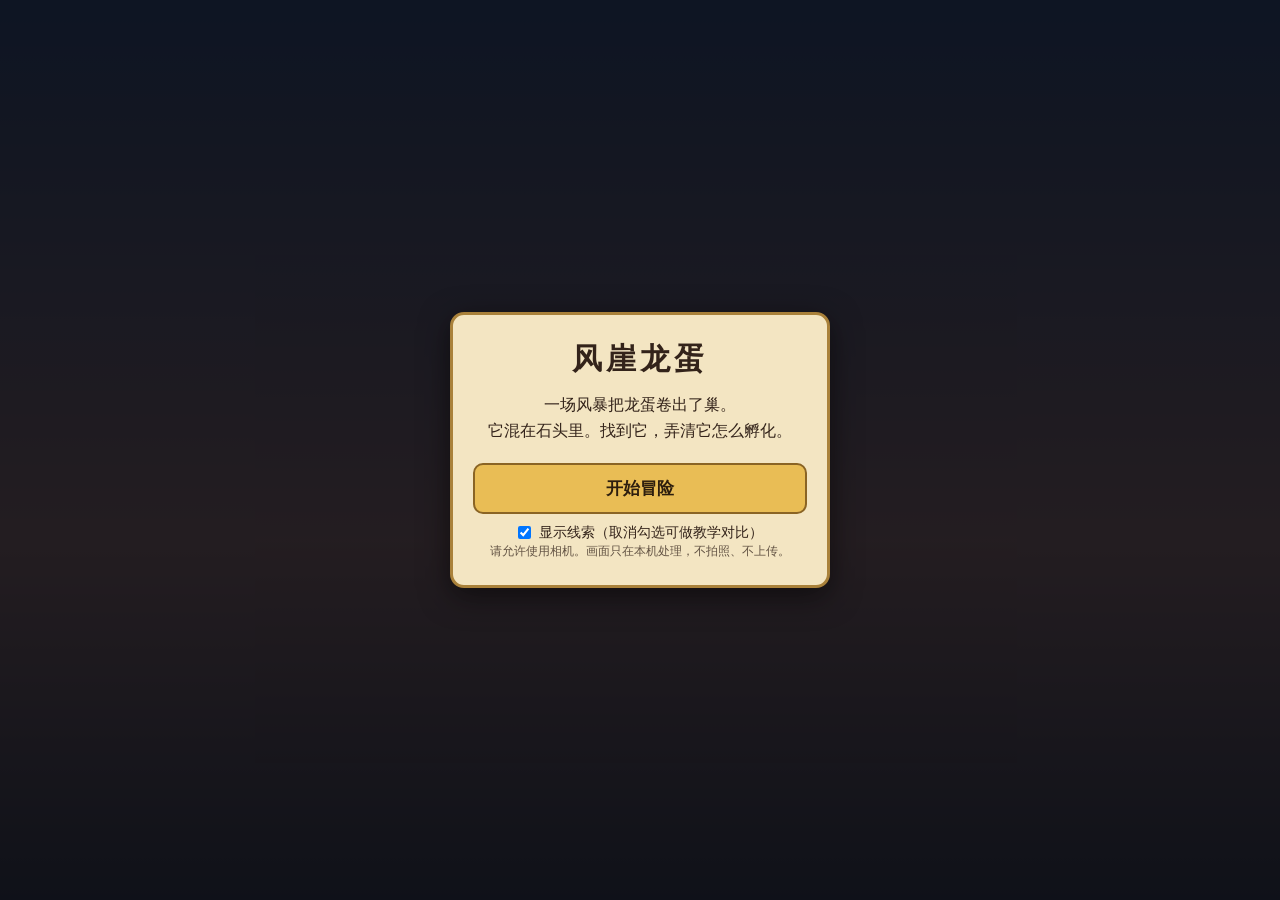
==== index.html @ 83c53bce "Add Wind Cliff dragon egg AR level Co-Authored-By: Claude Sonnet 5.5 <noreply@anthropic.com> Claude-" ====
<!doctype html>
<html lang="zh-CN">
<head>
<meta charset="utf-8">
<meta name="viewport" content="width=device-width,initial-scale=1,maximum-scale=1,user-scalable=no,viewport-fit=cover">
<title>龙蛋 · 风崖</title>
<style>
*{box-sizing:border-box;margin:0;padding:0;-webkit-user-select:none;user-select:none}
html,body{height:100%;overflow:hidden;font-family:"Noto Serif SC","Songti SC",serif;background:linear-gradient(#1c2b4a,#8a5540 60%,#241a17)}
#ar,#touch{position:fixed;inset:0;overflow:hidden}
#touch{touch-action:none;z-index:2}
.hidden{display:none!important}
.panel{background:#f3e5c2;color:#33231a;border:3px solid #a9813a;border-radius:14px;box-shadow:0 8px 30px #0008;text-align:center}
.screen{position:fixed;inset:0;z-index:5;display:flex;align-items:center;justify-content:center;padding:22px;background:#0b0f1acc}
.screen .panel{padding:24px 20px;max-width:380px;width:100%}
h1{font-size:30px;letter-spacing:4px;margin-bottom:12px}
p{font-size:16px;line-height:1.65;margin:8px 0}
small{font-size:12px;opacity:.75;display:block;line-height:1.6}
button{font-family:inherit;font-size:17px;font-weight:600;padding:12px 18px;border-radius:10px;border:2px solid #8a6424;background:#e9bd55;color:#2d1e0e;width:100%;margin-top:10px}
button.alt{background:transparent}
label{display:flex;gap:8px;align-items:center;justify-content:center;font-size:14px;margin-top:10px}
#msg{position:fixed;left:14px;right:14px;bottom:calc(18px + env(safe-area-inset-bottom));z-index:3;padding:14px;font-size:17px;line-height:1.5;pointer-events:none}
#bottom{position:fixed;left:50%;transform:translateX(-50%);bottom:calc(112px + env(safe-area-inset-bottom));z-index:4;width:230px}
#bottom button{background:#f3e5c2dd;font-size:15px}
#meter{position:fixed;left:30px;right:30px;top:calc(60px + env(safe-area-inset-top));z-index:3;height:20px;border:2px solid #e9c46a;border-radius:10px;background:#0008;overflow:hidden}
#fill{height:100%;width:0;background:linear-gradient(90deg,#3fbfc4,#d9fffa)}
#mute{position:fixed;right:12px;top:calc(12px + env(safe-area-inset-top));z-index:4;width:auto;margin:0;padding:6px 12px;font-size:14px;background:#f3e5c2cc}
</style>
<script type="importmap">{"imports":{"three":"./lib/three.module.js","three/addons/":"./lib/addons/"}}</script>
</head>
<body>
<div id="ar"></div>
<div id="touch"></div>

<div id="start" class="screen"><div class="panel">
  <h1>风崖龙蛋</h1>
  <p>一场风暴把龙蛋卷出了巢。<br>它混在石头里。找到它，弄清它怎么孵化。</p>
  <button id="go" disabled>加载中…</button>
  <label><input type="checkbox" id="clues" checked> 显示线索（取消勾选可做教学对比）</label>
  <small>请允许使用相机。画面只在本机处理，不拍照、不上传。</small>
</div></div>

<div id="end" class="screen hidden"><div class="panel">
  <h1>风龙出壳！</h1>
  <p id="stats"></p>
  <button id="again">再玩一次</button>
  <button id="credbtn" class="alt">致谢</button>
  <small id="credits" class="hidden">幼龙模型：bocdagla《Low Poly Dragon》，经改色与缩放<br>bocdagla.itch.io/low-poly-dragon<br>场景模型：Kenney Nature Kit（CC0）· kenney.nl<br>技术：three.js、MindAR（MIT）</small>
</div></div>

<div id="msg" class="panel hidden"></div>
<div id="meter" class="hidden"><div id="fill"></div></div>
<div id="bottom"><button id="skip" class="hidden">扫不到？直接进入</button></div>
<button id="mute" class="hidden">声音：开</button>

<script type="module">
import * as THREE from 'three';
import {GLTFLoader} from 'three/addons/loaders/GLTFLoader.js';

const $=id=>document.getElementById(id);
const show=(id,v=true)=>$(id).classList.toggle('hidden',!v);
const say=t=>{$('msg').textContent=t;show('msg',!!t)};
const rand=(a,b)=>a+Math.random()*(b-a);
const clamp=THREE.MathUtils.clamp;

/* ---------- 场景 ---------- */
const world=new THREE.Group(); world.visible=false;
const GROUND=-0.35;
const loader=new GLTFLoader();
const load=n=>loader.loadAsync(`./assets/${n}.glb`);
const mat=c=>new THREE.MeshStandardMaterial({color:c,flatShading:true,roughness:.95});

function addLights(scene){
  scene.add(new THREE.HemisphereLight(0xdbe8ff,0x4a342a,1.7));
  const d=new THREE.DirectionalLight(0xffd2a0,2.2); d.position.set(1,2,1.5); scene.add(d);
}
/* 龙蛋和普通石头用同一种生成方法，外形才分不出来 */
function rockGeo(){
  const g=new THREE.IcosahedronGeometry(.105,1), p=g.attributes.position, seen=new Map(), v=new THREE.Vector3();
  const sy=rand(1.12,1.3);
  for(let i=0;i<p.count;i++){
    v.fromBufferAttribute(p,i); const k=v.toArray().map(n=>n.toFixed(3)).join();
    if(!seen.has(k)) seen.set(k,rand(.9,1.1));
    v.multiplyScalar(seen.get(k)); v.y*=sy; p.setXYZ(i,v.x,v.y,v.z);
  }
  g.computeVertexNormals(); g.computeBoundingBox(); return g;
}
function cracks(geo){
  const p=geo.attributes.position, pts=[], v=new THREE.Vector3();
  const front=[]; for(let i=0;i<p.count;i+=3){const c=new THREE.Vector3();for(let k=0;k<3;k++)c.add(v.fromBufferAttribute(p,i+k));c.divideScalar(3);if(c.z>.04)front.push(i)}
  front.sort(()=>Math.random()-.5).slice(0,7).forEach(i=>{
    for(const [a,b] of [[0,1],[1,2]]) for(const k of [a,b]) pts.push(v.fromBufferAttribute(p,i+k).multiplyScalar(1.015).clone());
  });
  // 用细圆柱画裂纹：手机和投屏上比 1 像素的线清楚
  const g=new THREE.Group(), m=new THREE.MeshBasicMaterial({color:0xa8fff4,transparent:true,opacity:0});
  for(let i=0;i<pts.length;i+=2){
    const a=pts[i],b=pts[i+1],c=new THREE.Mesh(new THREE.CylinderGeometry(.004,.004,a.distanceTo(b),4),m);
    c.position.copy(a).add(b).multiplyScalar(.5);
    c.quaternion.setFromUnitVectors(new THREE.Vector3(0,1,0),b.clone().sub(a).normalize()); g.add(c);
  }
  g.userData.mat=m; return g;
}

const slots=[[-.34,.12],[0,.27],[.34,.1],[-.17,-.17],[.18,-.19]];
let rocks=[], egg, eggCracks, ring, grasses=[], streaks=[], shards=[], swirl=[], dragon, mixer, actions={}, head;

async function buildScenery(){
  const ground=new THREE.Mesh(new THREE.CylinderGeometry(.72,.5,.2,11),mat(0x6d5244));
  ground.position.y=GROUND-.1; ground.scale.z=.75; world.add(ground);
  const place=async(name,x,z,h,color,ry=0)=>{
    const o=(await load(name)).scene; const b=new THREE.Box3().setFromObject(o), s=h/(b.max.y-b.min.y);
    o.traverse(c=>{if(c.isMesh)c.material=mat(color)});
    const w=new THREE.Group(); o.scale.setScalar(s); o.position.y=-b.min.y*s; w.add(o);
    w.position.set(x,GROUND,z); w.rotation.y=ry; world.add(w); return w;
  };
  await place('rock_tallB',-.58,-.33,.55,0x57484a);
  await place('rock_tallF',.56,-.36,.75,0x4c3f45,1);
  await place('stump_old',-.55,.22,.16,0x4e3b2c);
  await place('log',.52,.3,.07,0x5b432f,.7);
  for(const [x,z] of [[-.5,.0],[-.22,.37],[.2,.4],[.52,-.04],[-.03,.0],[-.38,-.3],[.36,-.3],[.0,-.27]])
    grasses.push(await place('grass_large',x,z,rand(.09,.14),0xc3a35a,rand(0,6)));
  const sm=new THREE.MeshBasicMaterial({color:0xe9fffb,transparent:true,opacity:0,depthWrite:false});
  for(let i=0;i<22;i++){const s=new THREE.Mesh(new THREE.PlaneGeometry(rand(.1,.28),.006),sm);
    s.position.set(rand(-.8,.8),rand(GROUND+.02,.25),rand(-.3,.45));s.userData.v=rand(.9,1.7);streaks.push(s);world.add(s)}
  ring=new THREE.Mesh(new THREE.TorusGeometry(.14,.009,6,36),new THREE.MeshBasicMaterial({color:0xffe27a}));
  ring.rotation.x=Math.PI/2; world.add(ring);
}

async function buildDragon(){
  const g=await load('dragon');
  const c=document.createElement('canvas'); c.width=c.height=4; const x=c.getContext('2d');
  x.fillStyle='#b8c9d8'; x.fillRect(0,0,4,4);
  [[0,0,'#35aab5'],[1,0,'#f2fbff'],[0,1,'#8cf1e4'],[0,3,'#ffd35a']].forEach(([a,b,col])=>{x.fillStyle=col;x.fillRect(a,b,1,1)});
  const tex=new THREE.CanvasTexture(c); tex.flipY=false; tex.colorSpace=THREE.SRGBColorSpace;
  tex.magFilter=tex.minFilter=THREE.NearestFilter; tex.generateMipmaps=false;
  const model=g.scene;
  model.traverse(o=>{if(o.isMesh){o.material=new THREE.MeshStandardMaterial({map:tex,roughness:.55,metalness:.15,emissive:0x203038});o.frustumCulled=false}
    if(o.isBone&&o.name==='Head')head=o});
  mixer=new THREE.AnimationMixer(model);
  g.animations.forEach(a=>actions[a.name]=mixer.clipAction(a));
  actions.Idle_loop.play(); mixer.update(.01); model.updateMatrixWorld(true);
  const b=new THREE.Box3(), v=new THREE.Vector3();
  model.traverse(o=>{if(o.isSkinnedMesh){const p=o.geometry.attributes.position;for(let i=0;i<p.count;i++){o.getVertexPosition(i,v);b.expandByPoint(v.applyMatrix4(o.matrixWorld))}}});
  const size=b.getSize(new THREE.Vector3()), s=.6/Math.max(size.x,size.y,size.z), ctr=b.getCenter(new THREE.Vector3());
  model.scale.multiplyScalar(s); model.position.set(-ctr.x*s,-ctr.y*s,-ctr.z*s);
  const spin=new THREE.Group(); spin.add(model);
  dragon=new THREE.Group(); dragon.add(spin); dragon.userData={spin,half:size.y*s/2}; dragon.visible=false; world.add(dragon);
}

function newRound(){
  [...rocks,...shards,...swirl].forEach(o=>world.remove(o)); rocks=[]; shards=[]; swirl=[];
  const which=Math.floor(Math.random()*5);
  slots.forEach(([x,z],i)=>{
    const geo=rockGeo(), m=new THREE.Mesh(geo,mat(new THREE.Color().setHSL(.6,.05,rand(.4,.47))));
    const y=GROUND-geo.boundingBox.min.y-.012;
    m.position.set(x,y,z); m.rotation.y=rand(-.4,.4); m.userData={y,flip:0,egg:i===which}; world.add(m); rocks.push(m);
    if(i===which){egg=m;eggCracks=cracks(geo);m.add(eggCracks)}
  });
  ring.visible=false; ring.position.set(egg.position.x,GROUND+.012,egg.position.z);
  dragon.visible=false; dragon.userData.spin.rotation.set(0,0,0);
}

/* ---------- 声音 ---------- */
let ac, windGain, buf, muted=false;
function initAudio(){
  ac=new (window.AudioContext||window.webkitAudioContext)(); ac.resume();
  const n=ac.createBuffer(1,ac.sampleRate*2,ac.sampleRate), d=n.getChannelData(0);
  for(let i=0;i<d.length;i++)d[i]=Math.random()*2-1;
  buf=n; const src=ac.createBufferSource(); src.buffer=n; src.loop=true;
  const f=ac.createBiquadFilter(); f.type='bandpass'; f.frequency.value=450; f.Q.value=.8;
  windGain=ac.createGain(); windGain.gain.value=0; src.connect(f).connect(windGain).connect(ac.destination); src.start();
}
function crackSound(){ if(!ac||muted)return; for(let i=0;i<4;i++){const s=ac.createBufferSource(),g=ac.createGain(),t=ac.currentTime+i*.055;s.buffer=buf;g.gain.setValueAtTime(.35,t);g.gain.exponentialRampToValueAtTime(.001,t+.04);s.connect(g).connect(ac.destination);s.start(t,Math.random(),.05)} }
function chirp(){ if(!ac||muted)return; [0,.28].forEach(d=>{const o=ac.createOscillator(),g=ac.createGain(),t=ac.currentTime+d;o.type='triangle';o.frequency.setValueAtTime(520,t);o.frequency.exponentialRampToValueAtTime(1300,t+.12);o.frequency.exponentialRampToValueAtTime(700,t+.22);g.gain.setValueAtTime(.001,t);g.gain.exponentialRampToValueAtTime(.22,t+.03);g.gain.exponentialRampToValueAtTime(.001,t+.24);o.connect(g).connect(ac.destination);o.start(t);o.stop(t+.25)}) }

/* ---------- 画面与扫描 ---------- */
let mindar, anchor, renderer, scene, ownCam=new THREE.PerspectiveCamera(48,1,.01,50), useTracking=false;
async function startView(){
  try{
    const {MindARThree}=await import('./lib/mindar-image-three.prod.js');
    mindar=new MindARThree({container:$('ar'),imageTargetSrc:'./assets/windcliff.mind',uiLoading:'no',uiScanning:'no',uiError:'no',filterMinCF:.0001,filterBeta:.001});
    ({renderer,scene}=mindar); anchor=mindar.addAnchor(0);
    anchor.onTargetFound=()=>{ if(phase==='scan'){useTracking=true;snap=true;enterFind()} };
    await Promise.race([mindar.start(),new Promise((_,r)=>setTimeout(()=>r(new Error('camera timeout')),15000))]);
    return true;
  }catch(e){
    console.warn('camera/AR unavailable',e);
    $('ar').innerHTML=''; mindar=anchor=null;
    renderer=new THREE.WebGLRenderer({antialias:true,alpha:true}); renderer.setPixelRatio(Math.min(devicePixelRatio,2));
    renderer.setSize(innerWidth,innerHeight); $('ar').appendChild(renderer.domElement); scene=new THREE.Scene();
    addEventListener('resize',()=>renderer&&renderer.setSize(innerWidth,innerHeight));
    return false;
  }
}
function placeOwn(){
  const el=renderer.domElement, cw=el.clientWidth||innerWidth, ch=el.clientHeight||innerHeight;
  ownCam.aspect=cw/ch; ownCam.updateProjectionMatrix();
  const t=Math.tan(THREE.MathUtils.degToRad(24)), visW=Math.min(cw,innerWidth)/cw;
  const dist=Math.max(2.1,.74/(t*ownCam.aspect*visW));
  ownCam.position.set(0,dist*.33,dist); ownCam.lookAt(0,-.12,0);
  world.position.set(0,0,0); world.quaternion.identity(); world.scale.setScalar(1);
}
const tp=new THREE.Vector3(), tq=new THREE.Quaternion(), ts=new THREE.Vector3(), tilt=new THREE.Quaternion().setFromAxisAngle(new THREE.Vector3(1,0,0),.38);
let snap=true;
function follow(){
  if(!anchor.group.visible)return; // 图卡暂时丢失时，场景停在原处
  anchor.group.matrix.decompose(tp,tq,ts); tq.multiply(tilt);
  const k=snap?1:.25; snap=false;
  world.position.lerp(tp,k); world.quaternion.slerp(tq,k); world.scale.lerp(ts,k);
}

/* ---------- 流程 ---------- */
let phase='loading', T=0, phaseT=0, startAt=0, wrong=0, gustN=0, progress=0, stage=0, noteUntil=0, hintLevel=0, cluesOn=true;
function setPhase(p){phase=p;phaseT=0}
function enterScan(){setPhase('scan');world.visible=false;say(anchor?'把镜头对准“风崖”图卡':'');show('skip',!!anchor);if(!anchor){enterFind()}}
function enterFind(){
  setPhase('find'); show('skip',false); world.visible=true; startAt=performance.now(); wrong=0; hintLevel=0; noteUntil=0;
  if(mindar&&!useTracking){mindar.controller.stopProcessVideo()}
  say(cluesOn?'五块石头里藏着一枚龙蛋。风来时仔细看，找到后点它。':'五块石头里藏着一枚龙蛋。点一点试试。');
}
function enterHatch(){
  setPhase('hatch'); progress=0; stage=0; lastP=null; ring.visible=false; show('meter'); $('fill').style.width='0';
  rocks.forEach(r=>{if(r!==egg)r.visible=false}); crackSound();
  say('找到了！它喜欢风……');
  for(let i=0;i<36;i++){const m=new THREE.Mesh(new THREE.TetrahedronGeometry(.008),new THREE.MeshBasicMaterial({color:0xc8fff6}));m.userData={a:rand(0,6.3),r:rand(.17,.34),h:rand(-.1,.22),v:rand(.6,1.4)};m.visible=false;swirl.push(m);world.add(m)}
}
function burst(n){
  for(let i=0;i<n;i++){const m=new THREE.Mesh(new THREE.TetrahedronGeometry(rand(.025,.05)),mat(0x8d9298));
    m.position.copy(egg.position).add(new THREE.Vector3(rand(-.08,.08),rand(0,.12),rand(-.06,.1)));
    m.userData.v=new THREE.Vector3(rand(-.6,.6),rand(.4,1.1),rand(-.3,.6));shards.push(m);world.add(m)}
  crackSound();
}
function enterFly(){
  setPhase('fly'); show('meter',false); burst(22); egg.visible=false; swirl.forEach(s=>s.visible=false);
  dragon.visible=true; dragon.userData.stage=0; dragon.position.set(egg.position.x,GROUND+dragon.userData.half,egg.position.z); dragon.rotation.set(0,0,0);
  mixer.stopAllAction(); actions.Idle_loop.reset().play(); chirp(); say('一条银青色的小风龙！');
}
function enterEnd(){
  setPhase('end'); say('');
  $('stats').textContent=`用时 ${Math.round((performance.now()-startAt)/1000)} 秒 · 翻错石头 ${wrong} 次`;
  show('end');
}

/* ---------- 触摸 ---------- */
const ray=new THREE.Raycaster(), ndc=new THREE.Vector2(); let lastP=null;
$('touch').addEventListener('pointerdown',e=>{
  lastP=[e.clientX,e.clientY]; if(phase!=='find')return;
  const cam=useTracking?mindar.camera:ownCam, r=renderer.domElement.getBoundingClientRect();
  ndc.set((e.clientX-r.left)/r.width*2-1,-(e.clientY-r.top)/r.height*2+1); ray.setFromCamera(ndc,cam);
  const hit=ray.intersectObjects(rocks,false)[0]; if(!hit)return;
  const o=hit.object; if(o.userData.egg){enterHatch();return}
  if(!o.userData.flip){o.userData.flip=.001;wrong++;noteUntil=T+2.2;say('翻过来看看……只是一块石头。')}
});
addEventListener('pointermove',e=>{
  if(phase!=='hatch'||!lastP||phaseT<.5)return;
  const d=Math.hypot(e.clientX-lastP[0],e.clientY-lastP[1]); lastP=[e.clientX,e.clientY];
  if(d>1)progress+=Math.min(d,80)/(Math.min(innerWidth,500)*6); // 画圈或来回划都算
});
addEventListener('pointerup',()=>lastP=null); addEventListener('pointercancel',()=>lastP=null);

/* ---------- 每帧 ---------- */
const clock=new THREE.Clock();
function frame(){
  const dt=Math.min(clock.getDelta(),.05); T+=dt; phaseT+=dt;
  const cyc=T%4.5, gust=cyc<1.5?Math.sin(cyc/1.5*Math.PI):0;
  const late=(cyc-.55), wob=late>0&&late<1.2?Math.sin(late/1.2*Math.PI):0;
  const hatching=phase==='hatch';
  if(windGain)windGain.gain.value=muted||hatching||phase==='end'||!world.visible?0:.025+gust*.2;
  grasses.forEach((g,i)=>{const w=hatching?progress:gust;g.rotation.z=-w*(.5+.08*Math.sin(T*14+i))});
  streaks.forEach(s=>{s.position.x+=s.userData.v*dt;if(s.position.x>.85)s.position.x=-.85});
  if(streaks[0])streaks[0].material.opacity=(hatching?progress:gust)*.7;

  if(phase==='find'){
    const lv=cluesOn?(phaseT>30?2:phaseT>15?1:0):0;
    if(lv!==hintLevel){hintLevel=lv;say(lv===1?'提示：风过去后，哪一块还在动？':'看黄圈！点那块发光的石头。');noteUntil=0}
    if(noteUntil&&T>noteUntil){noteUntil=0;say('继续找：先看草动，再看石头。')}
    const k=cluesOn?wob*(hintLevel?1.8:1):0;
    egg.rotation.z=Math.sin(T*16)*.13*k; eggCracks.userData.mat.opacity=Math.min(1,k);
    ring.visible=hintLevel===2; ring.scale.setScalar(1+.08*Math.sin(T*6));
    rocks.forEach(r=>{const u=r.userData;if(u.flip){u.flip+=dt/1.1;const f=Math.min(u.flip,1);r.rotation.x=f*Math.PI*2;r.position.y=u.y+Math.sin(f*Math.PI)*.16;if(u.flip>=1){u.flip=0;r.rotation.x=0;r.position.y=u.y}}});
  }
  if(hatching){
    if(!lastP)progress=Math.max(0,progress-dt*.02);
    if(phaseT>.5)say(progress>.66?'快出来了！旋风再快一点！':progress>.33?'蛋壳裂开了！继续画圈！':phaseT>6&&progress<.08?'手指按住屏幕不放，围着龙蛋一圈一圈地画':'用手指在龙蛋周围画圈，召唤旋风！');
    progress=Math.min(progress,1); $('fill').style.width=progress*100+'%';
    egg.rotation.z=Math.sin(T*(10+progress*18))*(.04+progress*.28);
    eggCracks.userData.mat.opacity=.3+progress*.7;
    const st=Math.floor(progress*3); if(st>stage&&progress<1){stage=st;burst(5)}
    swirl.forEach((s,i)=>{const u=s.userData;u.a+=dt*u.v*(2+progress*9);s.visible=i<progress*36+3;s.position.set(egg.position.x+Math.cos(u.a)*u.r,egg.position.y+u.h,egg.position.z+Math.sin(u.a)*u.r)});
    if(progress>=1)enterFly();
  }
  shards.forEach(m=>{const v=m.userData.v;if(m.position.y>GROUND+.015){v.y-=2.4*dt;m.position.addScaledVector(v,dt);m.rotation.x+=dt*6;m.rotation.y+=dt*4}});

  if(phase==='fly'||phase==='end'){
    const d=dragon, u=d.userData, t=phase==='end'?T:phaseT, rest=GROUND+u.half;
    if(phase==='fly'&&t<4){
      d.scale.setScalar(Math.min(1,.25+t*1.4));
      const f=clamp((t-1.6)/1.1,0,1);   // 被自己扇的风掀个跟头
      u.spin.rotation.x=-f*Math.PI*2; d.position.y=rest+Math.sin(f*Math.PI)*.2;
      if(t>1.6&&u.stage===0){u.stage=1;say('它扇起一阵风，把自己掀了个跟头！')}
      if(t>3&&u.stage===1){u.stage=2;const a=actions.GroundToFly;a.reset().setLoop(THREE.LoopOnce,1);a.clampWhenFinished=true;actions.Idle_loop.fadeOut(.2);a.fadeIn(.2).play();say('小风龙站起来，张开翅膀……')}
    }else{
      if(u.stage<3){u.stage=3;mixer.stopAllAction();actions.Flying_loop.reset().play();u.t0=T;u.from=d.position.clone();say('飞起来了！');chirp()}
      const e=T-u.t0, k=Math.min(e/1.5,1), a=e*1.25;
      const orbit=new THREE.Vector3(Math.sin(a)*.34,.12+Math.sin(e*2.2)*.04,Math.cos(a)*.22);
      d.position.lerpVectors(u.from,orbit,k*k*(3-2*k)); d.rotation.y=(a+Math.PI/2)*k;
      if(phase==='fly'&&e>6)enterEnd();
    }
    mixer.update(dt);
    if(head)head.scale.setScalar(1.4); // 头大一点更像幼龙
  }
  if(useTracking)follow(); else placeOwn();
  renderer.render(scene,useTracking?mindar.camera:ownCam);
}

/* ---------- 启动 ---------- */
$('go').onclick=async()=>{
  cluesOn=$('clues').checked; $('go').disabled=true; $('go').textContent='正在打开相机…';
  try{initAudio()}catch(e){console.warn(e)}
  const cam=await startView();
  addLights(scene); scene.add(world); show('start',false); show('mute'); renderer.setAnimationLoop(frame);
  enterScan(); if(!cam)say('相机没有打开，先用无相机模式。五块石头里藏着一枚龙蛋。');
};
$('skip').onclick=()=>{useTracking=false;enterFind()};
$('mute').onclick=()=>{muted=!muted;$('mute').textContent='声音：'+(muted?'关':'开')};
$('again').onclick=()=>{
  show('end',false);show('credits',false);newRound();useTracking=false;snap=true;
  if(mindar){anchor.visible=false;anchor.group.visible=false;mindar.controller.processVideo(mindar.video)}
  cluesOn=$('clues').checked; enterScan();
};
$('credbtn').onclick=()=>{$('credits').classList.toggle('hidden')};

window.__game={get phase(){return phase},get progress(){return progress},get tracking(){return useTracking},
  eggScreen(){const v=egg.getWorldPosition(new THREE.Vector3()).project(useTracking?mindar.camera:ownCam),r=renderer.domElement.getBoundingClientRect();return[r.left+(v.x+1)/2*r.width,r.top+(1-v.y)/2*r.height]}};
Promise.all([buildScenery(),buildDragon()]).then(()=>{newRound();$('go').disabled=false;$('go').textContent='开始冒险'})
  .catch(e=>{console.error(e);$('go').textContent='加载失败，请刷新'});
</script>
</body>
</html>
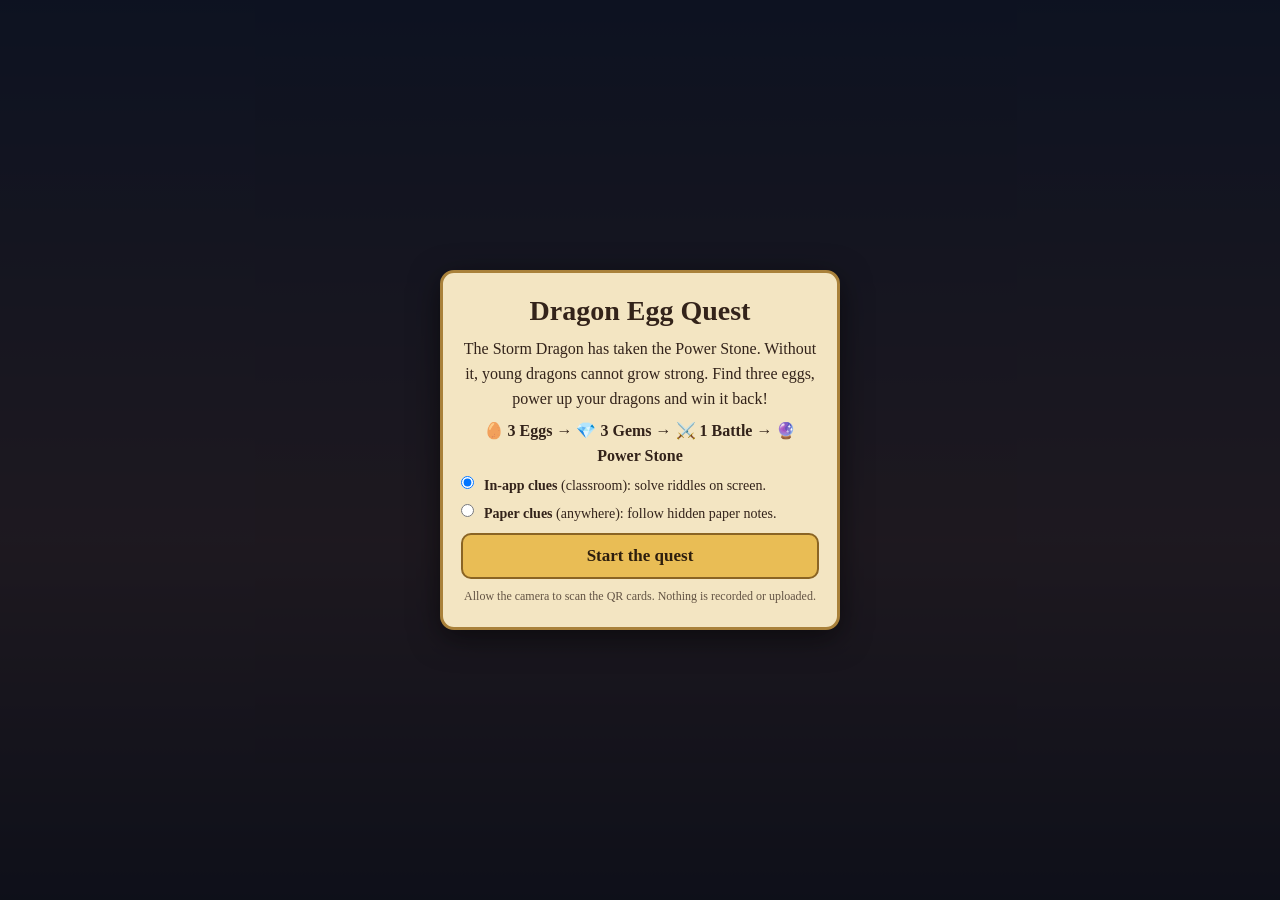
==== commit 5ba1cb43: "Full Dragon Egg Quest: QR treasure hunt, three dragons, gems, battle and finale Co-Authored-By: Clau" ====
--- a/index.html
+++ b/index.html
@@ -1,339 +1,58 @@
 <!doctype html>
-<html lang="zh-CN">
+<html lang="en">
 <head>
 <meta charset="utf-8">
 <meta name="viewport" content="width=device-width,initial-scale=1,maximum-scale=1,user-scalable=no,viewport-fit=cover">
-<title>龙蛋 · 风崖</title>
-<style>
-*{box-sizing:border-box;margin:0;padding:0;-webkit-user-select:none;user-select:none}
-html,body{height:100%;overflow:hidden;font-family:"Noto Serif SC","Songti SC",serif;background:linear-gradient(#1c2b4a,#8a5540 60%,#241a17)}
-#ar,#touch{position:fixed;inset:0;overflow:hidden}
-#touch{touch-action:none;z-index:2}
-.hidden{display:none!important}
-.panel{background:#f3e5c2;color:#33231a;border:3px solid #a9813a;border-radius:14px;box-shadow:0 8px 30px #0008;text-align:center}
-.screen{position:fixed;inset:0;z-index:5;display:flex;align-items:center;justify-content:center;padding:22px;background:#0b0f1acc}
-.screen .panel{padding:24px 20px;max-width:380px;width:100%}
-h1{font-size:30px;letter-spacing:4px;margin-bottom:12px}
-p{font-size:16px;line-height:1.65;margin:8px 0}
-small{font-size:12px;opacity:.75;display:block;line-height:1.6}
-button{font-family:inherit;font-size:17px;font-weight:600;padding:12px 18px;border-radius:10px;border:2px solid #8a6424;background:#e9bd55;color:#2d1e0e;width:100%;margin-top:10px}
-button.alt{background:transparent}
-label{display:flex;gap:8px;align-items:center;justify-content:center;font-size:14px;margin-top:10px}
-#msg{position:fixed;left:14px;right:14px;bottom:calc(18px + env(safe-area-inset-bottom));z-index:3;padding:14px;font-size:17px;line-height:1.5;pointer-events:none}
-#bottom{position:fixed;left:50%;transform:translateX(-50%);bottom:calc(112px + env(safe-area-inset-bottom));z-index:4;width:230px}
-#bottom button{background:#f3e5c2dd;font-size:15px}
-#meter{position:fixed;left:30px;right:30px;top:calc(60px + env(safe-area-inset-top));z-index:3;height:20px;border:2px solid #e9c46a;border-radius:10px;background:#0008;overflow:hidden}
-#fill{height:100%;width:0;background:linear-gradient(90deg,#3fbfc4,#d9fffa)}
-#mute{position:fixed;right:12px;top:calc(12px + env(safe-area-inset-top));z-index:4;width:auto;margin:0;padding:6px 12px;font-size:14px;background:#f3e5c2cc}
-</style>
+<title>Dragon Egg Quest</title>
+<link rel="stylesheet" href="style.css">
 <script type="importmap">{"imports":{"three":"./lib/three.module.js","three/addons/":"./lib/addons/"}}</script>
+<script src="lib/jsQR.js"></script>
 </head>
 <body>
-<div id="ar"></div>
+<video id="video" playsinline muted autoplay class="hidden"></video>
+<div id="view"></div>
 <div id="touch"></div>
 
+<div id="hud" class="hidden"><span id="count"></span><span id="hearts" class="hidden"></span><button id="mute" class="alt">Sound on</button></div>
+<div id="meter" class="hidden"><div id="fill"></div></div>
+<div id="scanner" class="hidden"><div></div></div>
+
+<div id="dock" class="panel hidden">
+  <p id="msg"></p>
+  <p id="clue"></p>
+  <div id="actions"></div>
+</div>
+
 <div id="start" class="screen"><div class="panel">
-  <h1>风崖龙蛋</h1>
-  <p>一场风暴把龙蛋卷出了巢。<br>它混在石头里。找到它，弄清它怎么孵化。</p>
-  <button id="go" disabled>加载中…</button>
-  <label><input type="checkbox" id="clues" checked> 显示线索（取消勾选可做教学对比）</label>
-  <small>请允许使用相机。画面只在本机处理，不拍照、不上传。</small>
+  <h1>Dragon Egg Quest</h1>
+  <p id="story"></p>
+  <p><b>🥚 3 Eggs → 💎 3 Gems → ⚔️ 1 Battle → 🔮 Power Stone</b></p>
+  <label class="choice"><input type="radio" name="mode" value="app" checked style="width:auto"><span><b>In-app clues</b> (classroom): solve riddles on screen.</span></label>
+  <label class="choice"><input type="radio" name="mode" value="paper" style="width:auto"><span><b>Paper clues</b> (anywhere): follow hidden paper notes.</span></label>
+  <button id="go" disabled>Loading…</button>
+  <button id="resume" class="alt hidden">Continue saved quest</button>
+  <small>Allow the camera to scan the QR cards. Nothing is recorded or uploaded.</small>
+</div></div>
+
+<div id="codebox" class="screen hidden"><div class="panel">
+  <h2>Type the card code</h2>
+  <p>The code is printed under the QR square.</p>
+  <input id="code" autocomplete="off" autocapitalize="characters" spellcheck="false" maxlength="8">
+  <p id="codemsg"></p>
+  <button id="codeok">Open card</button>
+  <button id="codeback" class="alt">Back</button>
 </div></div>
 
 <div id="end" class="screen hidden"><div class="panel">
-  <h1>风龙出壳！</h1>
+  <h1>🏆 Dragon Keeper!</h1>
+  <p>You won back the Power Stone. Your three dragons are strong now.</p>
+  <p id="stars" style="font-size:36px"></p>
   <p id="stats"></p>
-  <button id="again">再玩一次</button>
-  <button id="credbtn" class="alt">致谢</button>
-  <small id="credits" class="hidden">幼龙模型：bocdagla《Low Poly Dragon》，经改色与缩放<br>bocdagla.itch.io/low-poly-dragon<br>场景模型：Kenney Nature Kit（CC0）· kenney.nl<br>技术：three.js、MindAR（MIT）</small>
+  <button id="again">Play again</button>
+  <button id="credbtn" class="alt">Credits</button>
+  <small id="credits" class="hidden">Dragon model: "Low Poly Dragon" by bocdagla (recoloured and resized)<br>bocdagla.itch.io/low-poly-dragon<br>Scenery: Kenney Nature Kit (CC0), kenney.nl<br>Code libraries: three.js (MIT), jsQR (Apache-2.0)</small>
 </div></div>
 
-<div id="msg" class="panel hidden"></div>
-<div id="meter" class="hidden"><div id="fill"></div></div>
-<div id="bottom"><button id="skip" class="hidden">扫不到？直接进入</button></div>
-<button id="mute" class="hidden">声音：开</button>
-
-<script type="module">
-import * as THREE from 'three';
-import {GLTFLoader} from 'three/addons/loaders/GLTFLoader.js';
-
-const $=id=>document.getElementById(id);
-const show=(id,v=true)=>$(id).classList.toggle('hidden',!v);
-const say=t=>{$('msg').textContent=t;show('msg',!!t)};
-const rand=(a,b)=>a+Math.random()*(b-a);
-const clamp=THREE.MathUtils.clamp;
-
-/* ---------- 场景 ---------- */
-const world=new THREE.Group(); world.visible=false;
-const GROUND=-0.35;
-const loader=new GLTFLoader();
-const load=n=>loader.loadAsync(`./assets/${n}.glb`);
-const mat=c=>new THREE.MeshStandardMaterial({color:c,flatShading:true,roughness:.95});
-
-function addLights(scene){
-  scene.add(new THREE.HemisphereLight(0xdbe8ff,0x4a342a,1.7));
-  const d=new THREE.DirectionalLight(0xffd2a0,2.2); d.position.set(1,2,1.5); scene.add(d);
-}
-/* 龙蛋和普通石头用同一种生成方法，外形才分不出来 */
-function rockGeo(){
-  const g=new THREE.IcosahedronGeometry(.105,1), p=g.attributes.position, seen=new Map(), v=new THREE.Vector3();
-  const sy=rand(1.12,1.3);
-  for(let i=0;i<p.count;i++){
-    v.fromBufferAttribute(p,i); const k=v.toArray().map(n=>n.toFixed(3)).join();
-    if(!seen.has(k)) seen.set(k,rand(.9,1.1));
-    v.multiplyScalar(seen.get(k)); v.y*=sy; p.setXYZ(i,v.x,v.y,v.z);
-  }
-  g.computeVertexNormals(); g.computeBoundingBox(); return g;
-}
-function cracks(geo){
-  const p=geo.attributes.position, pts=[], v=new THREE.Vector3();
-  const front=[]; for(let i=0;i<p.count;i+=3){const c=new THREE.Vector3();for(let k=0;k<3;k++)c.add(v.fromBufferAttribute(p,i+k));c.divideScalar(3);if(c.z>.04)front.push(i)}
-  front.sort(()=>Math.random()-.5).slice(0,7).forEach(i=>{
-    for(const [a,b] of [[0,1],[1,2]]) for(const k of [a,b]) pts.push(v.fromBufferAttribute(p,i+k).multiplyScalar(1.015).clone());
-  });
-  // 用细圆柱画裂纹：手机和投屏上比 1 像素的线清楚
-  const g=new THREE.Group(), m=new THREE.MeshBasicMaterial({color:0xa8fff4,transparent:true,opacity:0});
-  for(let i=0;i<pts.length;i+=2){
-    const a=pts[i],b=pts[i+1],c=new THREE.Mesh(new THREE.CylinderGeometry(.004,.004,a.distanceTo(b),4),m);
-    c.position.copy(a).add(b).multiplyScalar(.5);
-    c.quaternion.setFromUnitVectors(new THREE.Vector3(0,1,0),b.clone().sub(a).normalize()); g.add(c);
-  }
-  g.userData.mat=m; return g;
-}
-
-const slots=[[-.34,.12],[0,.27],[.34,.1],[-.17,-.17],[.18,-.19]];
-let rocks=[], egg, eggCracks, ring, grasses=[], streaks=[], shards=[], swirl=[], dragon, mixer, actions={}, head;
-
-async function buildScenery(){
-  const ground=new THREE.Mesh(new THREE.CylinderGeometry(.72,.5,.2,11),mat(0x6d5244));
-  ground.position.y=GROUND-.1; ground.scale.z=.75; world.add(ground);
-  const place=async(name,x,z,h,color,ry=0)=>{
-    const o=(await load(name)).scene; const b=new THREE.Box3().setFromObject(o), s=h/(b.max.y-b.min.y);
-    o.traverse(c=>{if(c.isMesh)c.material=mat(color)});
-    const w=new THREE.Group(); o.scale.setScalar(s); o.position.y=-b.min.y*s; w.add(o);
-    w.position.set(x,GROUND,z); w.rotation.y=ry; world.add(w); return w;
-  };
-  await place('rock_tallB',-.58,-.33,.55,0x57484a);
-  await place('rock_tallF',.56,-.36,.75,0x4c3f45,1);
-  await place('stump_old',-.55,.22,.16,0x4e3b2c);
-  await place('log',.52,.3,.07,0x5b432f,.7);
-  for(const [x,z] of [[-.5,.0],[-.22,.37],[.2,.4],[.52,-.04],[-.03,.0],[-.38,-.3],[.36,-.3],[.0,-.27]])
-    grasses.push(await place('grass_large',x,z,rand(.09,.14),0xc3a35a,rand(0,6)));
-  const sm=new THREE.MeshBasicMaterial({color:0xe9fffb,transparent:true,opacity:0,depthWrite:false});
-  for(let i=0;i<22;i++){const s=new THREE.Mesh(new THREE.PlaneGeometry(rand(.1,.28),.006),sm);
-    s.position.set(rand(-.8,.8),rand(GROUND+.02,.25),rand(-.3,.45));s.userData.v=rand(.9,1.7);streaks.push(s);world.add(s)}
-  ring=new THREE.Mesh(new THREE.TorusGeometry(.14,.009,6,36),new THREE.MeshBasicMaterial({color:0xffe27a}));
-  ring.rotation.x=Math.PI/2; world.add(ring);
-}
-
-async function buildDragon(){
-  const g=await load('dragon');
-  const c=document.createElement('canvas'); c.width=c.height=4; const x=c.getContext('2d');
-  x.fillStyle='#b8c9d8'; x.fillRect(0,0,4,4);
-  [[0,0,'#35aab5'],[1,0,'#f2fbff'],[0,1,'#8cf1e4'],[0,3,'#ffd35a']].forEach(([a,b,col])=>{x.fillStyle=col;x.fillRect(a,b,1,1)});
-  const tex=new THREE.CanvasTexture(c); tex.flipY=false; tex.colorSpace=THREE.SRGBColorSpace;
-  tex.magFilter=tex.minFilter=THREE.NearestFilter; tex.generateMipmaps=false;
-  const model=g.scene;
-  model.traverse(o=>{if(o.isMesh){o.material=new THREE.MeshStandardMaterial({map:tex,roughness:.55,metalness:.15,emissive:0x203038});o.frustumCulled=false}
-    if(o.isBone&&o.name==='Head')head=o});
-  mixer=new THREE.AnimationMixer(model);
-  g.animations.forEach(a=>actions[a.name]=mixer.clipAction(a));
-  actions.Idle_loop.play(); mixer.update(.01); model.updateMatrixWorld(true);
-  const b=new THREE.Box3(), v=new THREE.Vector3();
-  model.traverse(o=>{if(o.isSkinnedMesh){const p=o.geometry.attributes.position;for(let i=0;i<p.count;i++){o.getVertexPosition(i,v);b.expandByPoint(v.applyMatrix4(o.matrixWorld))}}});
-  const size=b.getSize(new THREE.Vector3()), s=.6/Math.max(size.x,size.y,size.z), ctr=b.getCenter(new THREE.Vector3());
-  model.scale.multiplyScalar(s); model.position.set(-ctr.x*s,-ctr.y*s,-ctr.z*s);
-  const spin=new THREE.Group(); spin.add(model);
-  dragon=new THREE.Group(); dragon.add(spin); dragon.userData={spin,half:size.y*s/2}; dragon.visible=false; world.add(dragon);
-}
-
-function newRound(){
-  [...rocks,...shards,...swirl].forEach(o=>world.remove(o)); rocks=[]; shards=[]; swirl=[];
-  const which=Math.floor(Math.random()*5);
-  slots.forEach(([x,z],i)=>{
-    const geo=rockGeo(), m=new THREE.Mesh(geo,mat(new THREE.Color().setHSL(.6,.05,rand(.4,.47))));
-    const y=GROUND-geo.boundingBox.min.y-.012;
-    m.position.set(x,y,z); m.rotation.y=rand(-.4,.4); m.userData={y,flip:0,egg:i===which}; world.add(m); rocks.push(m);
-    if(i===which){egg=m;eggCracks=cracks(geo);m.add(eggCracks)}
-  });
-  ring.visible=false; ring.position.set(egg.position.x,GROUND+.012,egg.position.z);
-  dragon.visible=false; dragon.userData.spin.rotation.set(0,0,0);
-}
-
-/* ---------- 声音 ---------- */
-let ac, windGain, buf, muted=false;
-function initAudio(){
-  ac=new (window.AudioContext||window.webkitAudioContext)(); ac.resume();
-  const n=ac.createBuffer(1,ac.sampleRate*2,ac.sampleRate), d=n.getChannelData(0);
-  for(let i=0;i<d.length;i++)d[i]=Math.random()*2-1;
-  buf=n; const src=ac.createBufferSource(); src.buffer=n; src.loop=true;
-  const f=ac.createBiquadFilter(); f.type='bandpass'; f.frequency.value=450; f.Q.value=.8;
-  windGain=ac.createGain(); windGain.gain.value=0; src.connect(f).connect(windGain).connect(ac.destination); src.start();
-}
-function crackSound(){ if(!ac||muted)return; for(let i=0;i<4;i++){const s=ac.createBufferSource(),g=ac.createGain(),t=ac.currentTime+i*.055;s.buffer=buf;g.gain.setValueAtTime(.35,t);g.gain.exponentialRampToValueAtTime(.001,t+.04);s.connect(g).connect(ac.destination);s.start(t,Math.random(),.05)} }
-function chirp(){ if(!ac||muted)return; [0,.28].forEach(d=>{const o=ac.createOscillator(),g=ac.createGain(),t=ac.currentTime+d;o.type='triangle';o.frequency.setValueAtTime(520,t);o.frequency.exponentialRampToValueAtTime(1300,t+.12);o.frequency.exponentialRampToValueAtTime(700,t+.22);g.gain.setValueAtTime(.001,t);g.gain.exponentialRampToValueAtTime(.22,t+.03);g.gain.exponentialRampToValueAtTime(.001,t+.24);o.connect(g).connect(ac.destination);o.start(t);o.stop(t+.25)}) }
-
-/* ---------- 画面与扫描 ---------- */
-let mindar, anchor, renderer, scene, ownCam=new THREE.PerspectiveCamera(48,1,.01,50), useTracking=false;
-async function startView(){
-  try{
-    const {MindARThree}=await import('./lib/mindar-image-three.prod.js');
-    mindar=new MindARThree({container:$('ar'),imageTargetSrc:'./assets/windcliff.mind',uiLoading:'no',uiScanning:'no',uiError:'no',filterMinCF:.0001,filterBeta:.001});
-    ({renderer,scene}=mindar); anchor=mindar.addAnchor(0);
-    anchor.onTargetFound=()=>{ if(phase==='scan'){useTracking=true;snap=true;enterFind()} };
-    await Promise.race([mindar.start(),new Promise((_,r)=>setTimeout(()=>r(new Error('camera timeout')),15000))]);
-    return true;
-  }catch(e){
-    console.warn('camera/AR unavailable',e);
-    $('ar').innerHTML=''; mindar=anchor=null;
-    renderer=new THREE.WebGLRenderer({antialias:true,alpha:true}); renderer.setPixelRatio(Math.min(devicePixelRatio,2));
-    renderer.setSize(innerWidth,innerHeight); $('ar').appendChild(renderer.domElement); scene=new THREE.Scene();
-    addEventListener('resize',()=>renderer&&renderer.setSize(innerWidth,innerHeight));
-    return false;
-  }
-}
-function placeOwn(){
-  const el=renderer.domElement, cw=el.clientWidth||innerWidth, ch=el.clientHeight||innerHeight;
-  ownCam.aspect=cw/ch; ownCam.updateProjectionMatrix();
-  const t=Math.tan(THREE.MathUtils.degToRad(24)), visW=Math.min(cw,innerWidth)/cw;
-  const dist=Math.max(2.1,.74/(t*ownCam.aspect*visW));
-  ownCam.position.set(0,dist*.33,dist); ownCam.lookAt(0,-.12,0);
-  world.position.set(0,0,0); world.quaternion.identity(); world.scale.setScalar(1);
-}
-const tp=new THREE.Vector3(), tq=new THREE.Quaternion(), ts=new THREE.Vector3(), tilt=new THREE.Quaternion().setFromAxisAngle(new THREE.Vector3(1,0,0),.38);
-let snap=true;
-function follow(){
-  if(!anchor.group.visible)return; // 图卡暂时丢失时，场景停在原处
-  anchor.group.matrix.decompose(tp,tq,ts); tq.multiply(tilt);
-  const k=snap?1:.25; snap=false;
-  world.position.lerp(tp,k); world.quaternion.slerp(tq,k); world.scale.lerp(ts,k);
-}
-
-/* ---------- 流程 ---------- */
-let phase='loading', T=0, phaseT=0, startAt=0, wrong=0, gustN=0, progress=0, stage=0, noteUntil=0, hintLevel=0, cluesOn=true;
-function setPhase(p){phase=p;phaseT=0}
-function enterScan(){setPhase('scan');world.visible=false;say(anchor?'把镜头对准“风崖”图卡':'');show('skip',!!anchor);if(!anchor){enterFind()}}
-function enterFind(){
-  setPhase('find'); show('skip',false); world.visible=true; startAt=performance.now(); wrong=0; hintLevel=0; noteUntil=0;
-  if(mindar&&!useTracking){mindar.controller.stopProcessVideo()}
-  say(cluesOn?'五块石头里藏着一枚龙蛋。风来时仔细看，找到后点它。':'五块石头里藏着一枚龙蛋。点一点试试。');
-}
-function enterHatch(){
-  setPhase('hatch'); progress=0; stage=0; lastP=null; ring.visible=false; show('meter'); $('fill').style.width='0';
-  rocks.forEach(r=>{if(r!==egg)r.visible=false}); crackSound();
-  say('找到了！它喜欢风……');
-  for(let i=0;i<36;i++){const m=new THREE.Mesh(new THREE.TetrahedronGeometry(.008),new THREE.MeshBasicMaterial({color:0xc8fff6}));m.userData={a:rand(0,6.3),r:rand(.17,.34),h:rand(-.1,.22),v:rand(.6,1.4)};m.visible=false;swirl.push(m);world.add(m)}
-}
-function burst(n){
-  for(let i=0;i<n;i++){const m=new THREE.Mesh(new THREE.TetrahedronGeometry(rand(.025,.05)),mat(0x8d9298));
-    m.position.copy(egg.position).add(new THREE.Vector3(rand(-.08,.08),rand(0,.12),rand(-.06,.1)));
-    m.userData.v=new THREE.Vector3(rand(-.6,.6),rand(.4,1.1),rand(-.3,.6));shards.push(m);world.add(m)}
-  crackSound();
-}
-function enterFly(){
-  setPhase('fly'); show('meter',false); burst(22); egg.visible=false; swirl.forEach(s=>s.visible=false);
-  dragon.visible=true; dragon.userData.stage=0; dragon.position.set(egg.position.x,GROUND+dragon.userData.half,egg.position.z); dragon.rotation.set(0,0,0);
-  mixer.stopAllAction(); actions.Idle_loop.reset().play(); chirp(); say('一条银青色的小风龙！');
-}
-function enterEnd(){
-  setPhase('end'); say('');
-  $('stats').textContent=`用时 ${Math.round((performance.now()-startAt)/1000)} 秒 · 翻错石头 ${wrong} 次`;
-  show('end');
-}
-
-/* ---------- 触摸 ---------- */
-const ray=new THREE.Raycaster(), ndc=new THREE.Vector2(); let lastP=null;
-$('touch').addEventListener('pointerdown',e=>{
-  lastP=[e.clientX,e.clientY]; if(phase!=='find')return;
-  const cam=useTracking?mindar.camera:ownCam, r=renderer.domElement.getBoundingClientRect();
-  ndc.set((e.clientX-r.left)/r.width*2-1,-(e.clientY-r.top)/r.height*2+1); ray.setFromCamera(ndc,cam);
-  const hit=ray.intersectObjects(rocks,false)[0]; if(!hit)return;
-  const o=hit.object; if(o.userData.egg){enterHatch();return}
-  if(!o.userData.flip){o.userData.flip=.001;wrong++;noteUntil=T+2.2;say('翻过来看看……只是一块石头。')}
-});
-addEventListener('pointermove',e=>{
-  if(phase!=='hatch'||!lastP||phaseT<.5)return;
-  const d=Math.hypot(e.clientX-lastP[0],e.clientY-lastP[1]); lastP=[e.clientX,e.clientY];
-  if(d>1)progress+=Math.min(d,80)/(Math.min(innerWidth,500)*6); // 画圈或来回划都算
-});
-addEventListener('pointerup',()=>lastP=null); addEventListener('pointercancel',()=>lastP=null);
-
-/* ---------- 每帧 ---------- */
-const clock=new THREE.Clock();
-function frame(){
-  const dt=Math.min(clock.getDelta(),.05); T+=dt; phaseT+=dt;
-  const cyc=T%4.5, gust=cyc<1.5?Math.sin(cyc/1.5*Math.PI):0;
-  const late=(cyc-.55), wob=late>0&&late<1.2?Math.sin(late/1.2*Math.PI):0;
-  const hatching=phase==='hatch';
-  if(windGain)windGain.gain.value=muted||hatching||phase==='end'||!world.visible?0:.025+gust*.2;
-  grasses.forEach((g,i)=>{const w=hatching?progress:gust;g.rotation.z=-w*(.5+.08*Math.sin(T*14+i))});
-  streaks.forEach(s=>{s.position.x+=s.userData.v*dt;if(s.position.x>.85)s.position.x=-.85});
-  if(streaks[0])streaks[0].material.opacity=(hatching?progress:gust)*.7;
-
-  if(phase==='find'){
-    const lv=cluesOn?(phaseT>30?2:phaseT>15?1:0):0;
-    if(lv!==hintLevel){hintLevel=lv;say(lv===1?'提示：风过去后，哪一块还在动？':'看黄圈！点那块发光的石头。');noteUntil=0}
-    if(noteUntil&&T>noteUntil){noteUntil=0;say('继续找：先看草动，再看石头。')}
-    const k=cluesOn?wob*(hintLevel?1.8:1):0;
-    egg.rotation.z=Math.sin(T*16)*.13*k; eggCracks.userData.mat.opacity=Math.min(1,k);
-    ring.visible=hintLevel===2; ring.scale.setScalar(1+.08*Math.sin(T*6));
-    rocks.forEach(r=>{const u=r.userData;if(u.flip){u.flip+=dt/1.1;const f=Math.min(u.flip,1);r.rotation.x=f*Math.PI*2;r.position.y=u.y+Math.sin(f*Math.PI)*.16;if(u.flip>=1){u.flip=0;r.rotation.x=0;r.position.y=u.y}}});
-  }
-  if(hatching){
-    if(!lastP)progress=Math.max(0,progress-dt*.02);
-    if(phaseT>.5)say(progress>.66?'快出来了！旋风再快一点！':progress>.33?'蛋壳裂开了！继续画圈！':phaseT>6&&progress<.08?'手指按住屏幕不放，围着龙蛋一圈一圈地画':'用手指在龙蛋周围画圈，召唤旋风！');
-    progress=Math.min(progress,1); $('fill').style.width=progress*100+'%';
-    egg.rotation.z=Math.sin(T*(10+progress*18))*(.04+progress*.28);
-    eggCracks.userData.mat.opacity=.3+progress*.7;
-    const st=Math.floor(progress*3); if(st>stage&&progress<1){stage=st;burst(5)}
-    swirl.forEach((s,i)=>{const u=s.userData;u.a+=dt*u.v*(2+progress*9);s.visible=i<progress*36+3;s.position.set(egg.position.x+Math.cos(u.a)*u.r,egg.position.y+u.h,egg.position.z+Math.sin(u.a)*u.r)});
-    if(progress>=1)enterFly();
-  }
-  shards.forEach(m=>{const v=m.userData.v;if(m.position.y>GROUND+.015){v.y-=2.4*dt;m.position.addScaledVector(v,dt);m.rotation.x+=dt*6;m.rotation.y+=dt*4}});
-
-  if(phase==='fly'||phase==='end'){
-    const d=dragon, u=d.userData, t=phase==='end'?T:phaseT, rest=GROUND+u.half;
-    if(phase==='fly'&&t<4){
-      d.scale.setScalar(Math.min(1,.25+t*1.4));
-      const f=clamp((t-1.6)/1.1,0,1);   // 被自己扇的风掀个跟头
-      u.spin.rotation.x=-f*Math.PI*2; d.position.y=rest+Math.sin(f*Math.PI)*.2;
-      if(t>1.6&&u.stage===0){u.stage=1;say('它扇起一阵风，把自己掀了个跟头！')}
-      if(t>3&&u.stage===1){u.stage=2;const a=actions.GroundToFly;a.reset().setLoop(THREE.LoopOnce,1);a.clampWhenFinished=true;actions.Idle_loop.fadeOut(.2);a.fadeIn(.2).play();say('小风龙站起来，张开翅膀……')}
-    }else{
-      if(u.stage<3){u.stage=3;mixer.stopAllAction();actions.Flying_loop.reset().play();u.t0=T;u.from=d.position.clone();say('飞起来了！');chirp()}
-      const e=T-u.t0, k=Math.min(e/1.5,1), a=e*1.25;
-      const orbit=new THREE.Vector3(Math.sin(a)*.34,.12+Math.sin(e*2.2)*.04,Math.cos(a)*.22);
-      d.position.lerpVectors(u.from,orbit,k*k*(3-2*k)); d.rotation.y=(a+Math.PI/2)*k;
-      if(phase==='fly'&&e>6)enterEnd();
-    }
-    mixer.update(dt);
-    if(head)head.scale.setScalar(1.4); // 头大一点更像幼龙
-  }
-  if(useTracking)follow(); else placeOwn();
-  renderer.render(scene,useTracking?mindar.camera:ownCam);
-}
-
-/* ---------- 启动 ---------- */
-$('go').onclick=async()=>{
-  cluesOn=$('clues').checked; $('go').disabled=true; $('go').textContent='正在打开相机…';
-  try{initAudio()}catch(e){console.warn(e)}
-  const cam=await startView();
-  addLights(scene); scene.add(world); show('start',false); show('mute'); renderer.setAnimationLoop(frame);
-  enterScan(); if(!cam)say('相机没有打开，先用无相机模式。五块石头里藏着一枚龙蛋。');
-};
-$('skip').onclick=()=>{useTracking=false;enterFind()};
-$('mute').onclick=()=>{muted=!muted;$('mute').textContent='声音：'+(muted?'关':'开')};
-$('again').onclick=()=>{
-  show('end',false);show('credits',false);newRound();useTracking=false;snap=true;
-  if(mindar){anchor.visible=false;anchor.group.visible=false;mindar.controller.processVideo(mindar.video)}
-  cluesOn=$('clues').checked; enterScan();
-};
-$('credbtn').onclick=()=>{$('credits').classList.toggle('hidden')};
-
-window.__game={get phase(){return phase},get progress(){return progress},get tracking(){return useTracking},
-  eggScreen(){const v=egg.getWorldPosition(new THREE.Vector3()).project(useTracking?mindar.camera:ownCam),r=renderer.domElement.getBoundingClientRect();return[r.left+(v.x+1)/2*r.width,r.top+(1-v.y)/2*r.height]}};
-Promise.all([buildScenery(),buildDragon()]).then(()=>{newRound();$('go').disabled=false;$('go').textContent='开始冒险'})
-  .catch(e=>{console.error(e);$('go').textContent='加载失败，请刷新'});
-</script>
+<script type="module" src="game.js"></script>
 </body>
 </html>
--- a/style.css
+++ b/style.css
@@ -0,0 +1,32 @@
+*{box-sizing:border-box;margin:0;padding:0;-webkit-user-select:none;user-select:none;-webkit-tap-highlight-color:transparent}
+html,body{height:100%;overflow:hidden;font-family:Georgia,"Times New Roman",serif;color:#33231a;background:linear-gradient(#1c2b4a,#8a5540 60%,#241a17)}
+#video,#view,#touch{position:fixed;inset:0;width:100%;height:100%}
+#video{object-fit:cover}
+#touch{touch-action:none;z-index:2}
+.hidden{display:none!important}
+.panel{background:#f3e5c2;border:3px solid #a9813a;border-radius:14px;box-shadow:0 8px 30px #0008;text-align:center}
+.screen{position:fixed;inset:0;z-index:6;display:flex;padding:18px;background:#0b0f1ad9;overflow:auto}
+.screen .panel{margin:auto;padding:22px 18px;max-width:400px;width:100%}
+h1{font-size:28px;margin-bottom:10px}
+h2{font-size:21px;margin-bottom:8px}
+p{font-size:16px;line-height:1.55;margin:7px 0}
+small{display:block;font-size:12px;line-height:1.5;opacity:.75;margin-top:8px}
+button,input{font-family:inherit;font-size:17px;border-radius:10px;border:2px solid #8a6424}
+button{font-weight:bold;padding:11px 14px;background:#e9bd55;color:#2d1e0e;width:100%;margin-top:9px;touch-action:manipulation}
+button.alt{background:#fff6dc}
+button:disabled{opacity:.55}
+input{width:100%;padding:10px;text-align:center;text-transform:uppercase;background:#fff;-webkit-user-select:text;user-select:text}
+.row{display:flex;gap:8px}
+.choice{display:flex;gap:10px;align-items:flex-start;text-align:left;margin-top:8px;font-size:14px;line-height:1.4}
+#hud{position:fixed;left:10px;right:10px;top:calc(10px + env(safe-area-inset-top));z-index:4;display:flex;justify-content:space-between;align-items:center;gap:8px}
+#hud span{background:#f3e5c2e8;border:2px solid #a9813a;border-radius:10px;padding:6px 10px;font-size:14px;font-weight:bold;white-space:nowrap}
+#mute{width:auto;margin:0;padding:6px 10px;font-size:14px}
+#meter{position:fixed;left:30px;right:30px;top:calc(62px + env(safe-area-inset-top));z-index:3;height:20px;border:2px solid #e9c46a;border-radius:10px;background:#0008;overflow:hidden}
+#fill{height:100%;width:0;background:#e9c46a}
+#dock{position:fixed;left:12px;right:12px;bottom:calc(14px + env(safe-area-inset-bottom));z-index:4;padding:12px;max-width:440px;margin:auto}
+#dock.pass{pointer-events:none}
+#msg{font-size:17px;line-height:1.45}
+#clue{font-size:20px;font-style:italic;line-height:1.45;margin:6px 0}
+#clue:empty{display:none}
+#scanner{position:fixed;inset:0;z-index:5;pointer-events:none;display:flex;align-items:center;justify-content:center}
+#scanner div{width:min(66vw,280px);aspect-ratio:1;border:4px solid #ffe27a;border-radius:22px;box-shadow:0 0 0 100vmax #0006;margin-bottom:22vh}
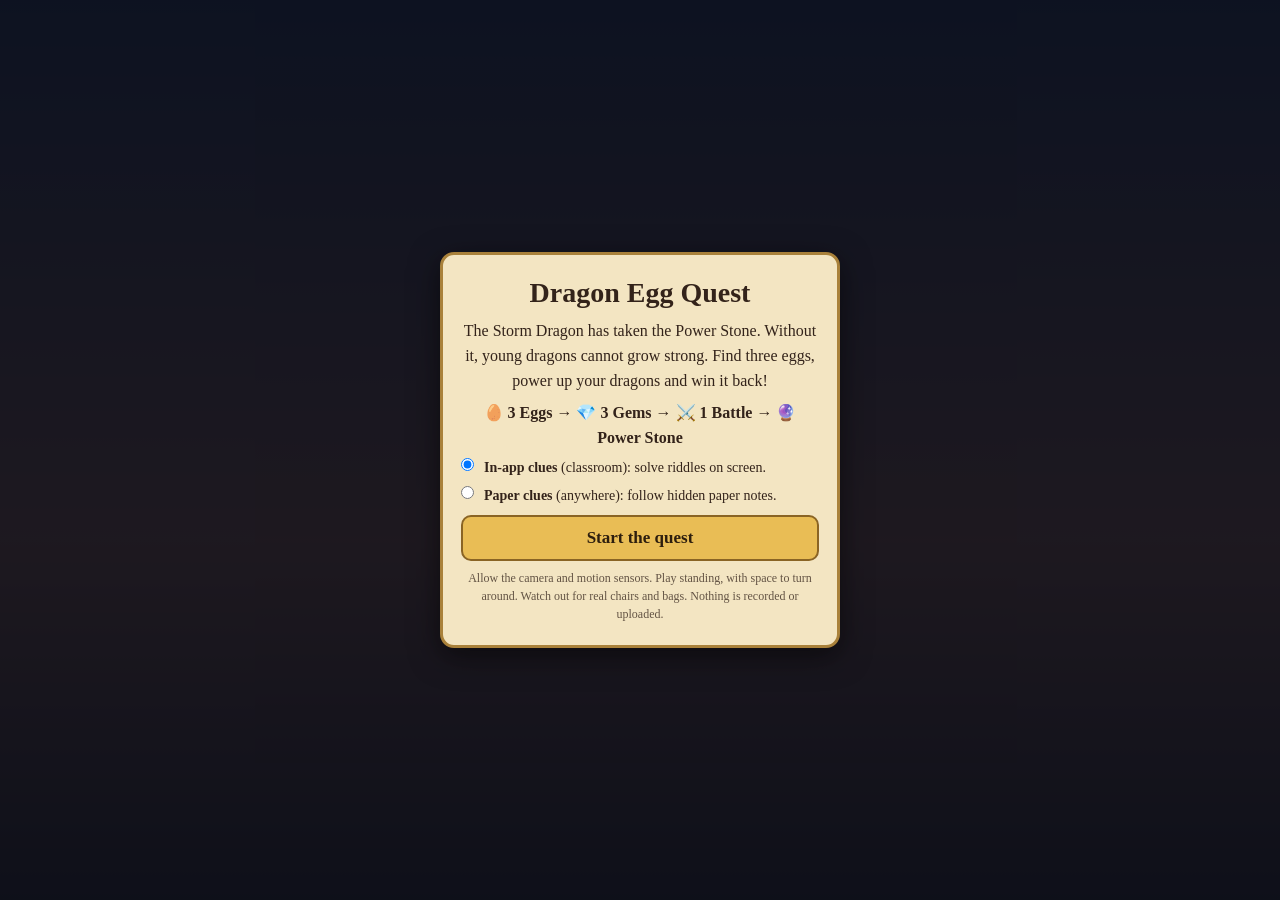
==== commit 5e5ff7c6: "Look-around AR: dragons fly around the player; clearer printed QR cards Co-Authored-By: Claude Sonne" ====
--- a/index.html
+++ b/index.html
@@ -12,6 +12,7 @@
 <video id="video" playsinline muted autoplay class="hidden"></video>
 <div id="view"></div>
 <div id="touch"></div>
+<div id="arrow" class="hidden"></div>
 
 <div id="hud" class="hidden"><span id="count"></span><span id="hearts" class="hidden"></span><button id="mute" class="alt">Sound on</button></div>
 <div id="meter" class="hidden"><div id="fill"></div></div>
@@ -31,7 +32,7 @@
   <label class="choice"><input type="radio" name="mode" value="paper" style="width:auto"><span><b>Paper clues</b> (anywhere): follow hidden paper notes.</span></label>
   <button id="go" disabled>Loading…</button>
   <button id="resume" class="alt hidden">Continue saved quest</button>
-  <small>Allow the camera to scan the QR cards. Nothing is recorded or uploaded.</small>
+  <small>Allow the camera and motion sensors. Play standing, with space to turn around. Watch out for real chairs and bags. Nothing is recorded or uploaded.</small>
 </div></div>
 
 <div id="codebox" class="screen hidden"><div class="panel">
--- a/style.css
+++ b/style.css
@@ -30,3 +30,4 @@
 #clue:empty{display:none}
 #scanner{position:fixed;inset:0;z-index:5;pointer-events:none;display:flex;align-items:center;justify-content:center}
 #scanner div{width:min(66vw,280px);aspect-ratio:1;border:4px solid #ffe27a;border-radius:22px;box-shadow:0 0 0 100vmax #0006;margin-bottom:22vh}
+#arrow{position:fixed;z-index:3;pointer-events:none;transform:translate(-50%,-50%);background:#ffe27a;border:2px solid #8a6424;border-radius:22px;padding:8px 14px;font-weight:bold;font-size:16px;white-space:nowrap;box-shadow:0 3px 14px #0007}
